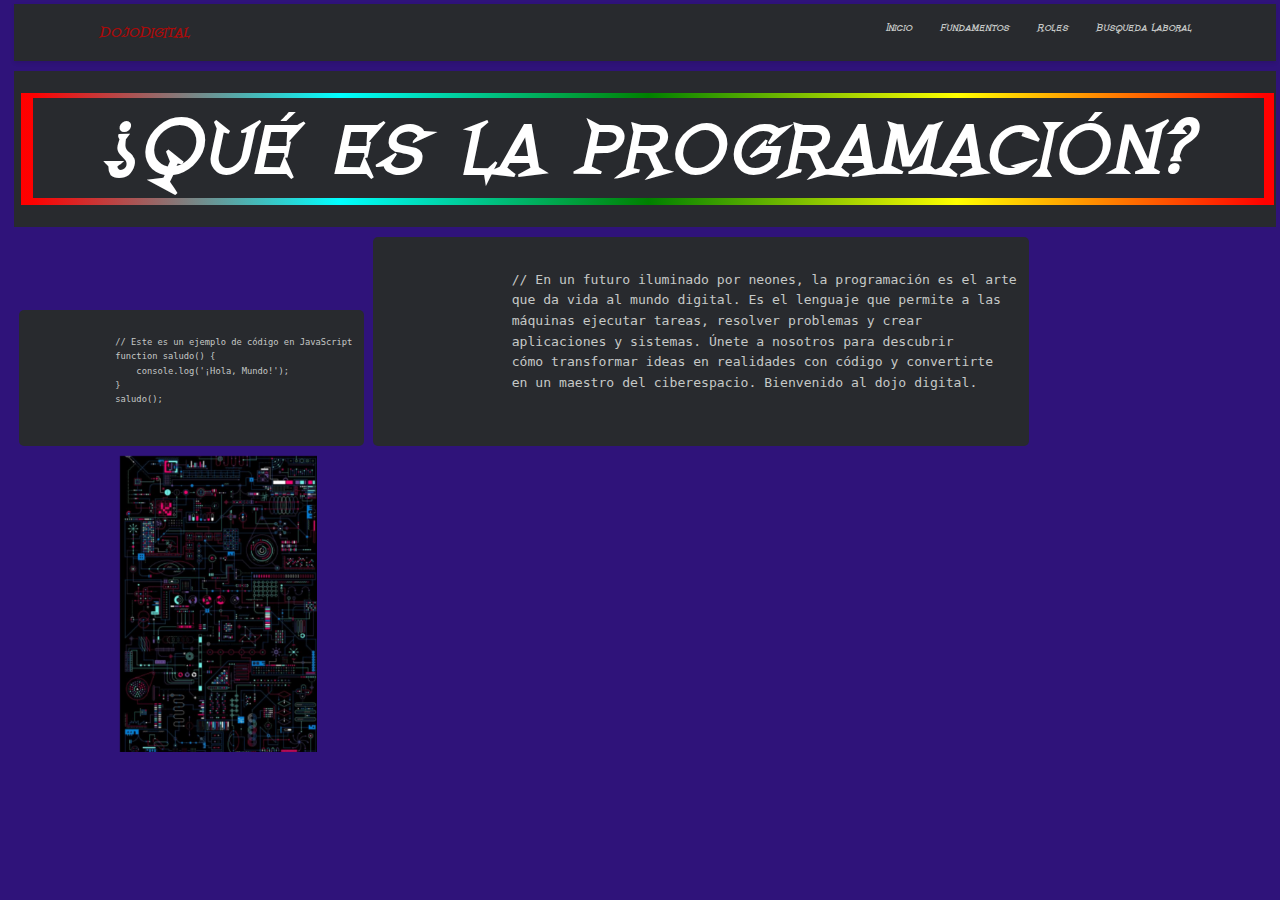
==== pages/realpage.html @ d8527de0 "agregar carrousel y estilos" ====
<!DOCTYPE html>
<html lang="en">
<head>
    <meta charset="UTF-8" />
    <meta name="viewport" content="width=device-width, initial-scale=1.0" />
    <link rel="stylesheet" href="https://stackpath.bootstrapcdn.com/bootstrap/4.5.2/css/bootstrap.min.css" />
    <link rel="stylesheet" href="./css/bootstrap.min.css" />
    <link rel="stylesheet" href="../css/realpage.css" />
    <title>El Mundo de la Programación</title>
</head>
<body>
    <nav class="navbar">
        <div class="container">
            <a href="#" class="logo">DojoDigital</a>
            <ul class="nav-links">
                <li><a href="#">Inicio</a></li>
                <li><a href="#">Fundamentos</a></li>
                <li><a href="#">Roles</a></li>
                <li><a href="#">Busqueda Laboral</a></li>
            </ul>
        </div>
    </nav>
    <header>
        <h1>¿Qué es la programación?</h1>
    </header>
    <main class="main-content">
        <div class="code-container">
            <pre>
                <code>
                // Este es un ejemplo de código en JavaScript
                function saludo() {
                    console.log('¡Hola, Mundo!');
                }
                saludo();
                </code>
            </pre>
        </div>
        <div class="code-container code-container2">
            <pre>
                <code>
                // En un futuro iluminado por neones, la programación es el arte
                que da vida al mundo digital. Es el lenguaje que permite a las
                máquinas ejecutar tareas, resolver problemas y crear 
                aplicaciones y sistemas. Únete a nosotros para descubrir
                cómo transformar ideas en realidades con código y convertirte
                en un maestro del ciberespacio. Bienvenido al dojo digital.
                </code>
            </pre>
        </div>

        <div class="container">
                    <div id="carouselExampleIndicators" class="carousel slide" data-ride="carousel">
                        <div class="carousel-inner">
                            <div class="carousel-item active">
                                <img src="../img/boxcode.jpg" class="d-block w-100" alt="Imagen 1" />
                            </div>
                            <div class="carousel-item">
                                <img src="../img/codex.jpg" class="d-block w-100" alt="Imagen 2" />
                            </div>
                            <div class="carousel-item">
                                <img src="../img/coderainbow.jpg" class="d-block w-100" alt="Imagen 3" />
                            </div>
                </div>
            </div>
        </div>
    </main>

    <script src="https://code.jquery.com/jquery-3.5.1.slim.min.js"></script>
    <script src="https://cdn.jsdelivr.net/npm/@popperjs/core@2.9.2/dist/umd/popper.min.js"></script>
    <script src="https://stackpath.bootstrapcdn.com/bootstrap/4.5.2/js/bootstrap.min.js"></script>
</body>
</html>
---- css/realpage.css ----
* {
    padding: 2px;
    margin-left: 5px;
    font-family: "romanicumitalic", sans-serif;
}

html {
    font-size: 10px;
    font-family: "romanicumitalic", sans-serif;
}

@font-face {
    font-family: "romanicumitalic";
    src: url("../fonts/Romanicum\ Bold\ Italic.ttf") format("truetype");
}

body {
    background-color: #2e1279fe;
    background-image: url(../img/backkground.jpg);
    background-size: cover;
    background-position: center;
    background-repeat: no-repeat;}

h1 {
    text-align: center;
    margin-top: 20px;
    margin-bottom: 20px;
    font-size: 8rem;
    color: rgb(255, 255, 255);
    border-width: 5px 10px 7px 12px;
    border-style: solid;
    border-image: linear-gradient(to right, red, cyan, green, yellow, red);
    border-image-slice: 1;
    animation: movimiento-color 1s infinite linear;
}
header {
    margin-top: 10px;
    background-color: #282a2e;
}

.navbar {
    background-color: #282a2e;
    padding: 1rem 0;
    box-shadow: 0 2px 4px rgba(0, 0, 0, 0.1);
}

.container {
    width: 90%;
    margin: 0 auto;
    display: flex;
    justify-content: space-between;
    align-items: center;
}

.logo {
    font-size: 1.5rem;
    color: #a80a0a;
    text-decoration: none;
}

.nav-links {
    list-style: none;
    display: flex;
    gap: 1rem;
}

.nav-links li {
    display: inline;
}

.nav-links a {
    text-decoration: none;
    color: #c5c8c6;
    transition: color 0.3s ease;
}

.nav-links a:hover {
    color: #81a2be;
}

.header {
    text-align: center;
    padding: 4rem 0;
    background: linear-gradient(to bottom, #1d1f21, #282a2e);
}

.header h1 {
    font-size: 3rem;
    margin: 0;
}

.main-content {
    padding: 1rem 0;
    text-align: flex-start;
}

.code-container {
    background-color: #282a2e;
    padding: 1rem;
    border-radius: 5px;
    display: inline-block;
    text-align: left;
    
}
.code-container2 {
    background-color: #282a2e;

    border-radius: 5px;
    display: inline-block;
    text-align: left;
    font-size: 15px;
}

pre {
    margin: 0;
    color: #c5c8c6;
}

code {
    font-family: 'Source Code Pro', monospace;
}

.carousel-inner img {
    height: 300px; /* Ajusta la altura de las imágenes según tus necesidades */
    object-fit: cover; /* Asegúrate de que las imágenes se ajusten bien al contenedor */
}
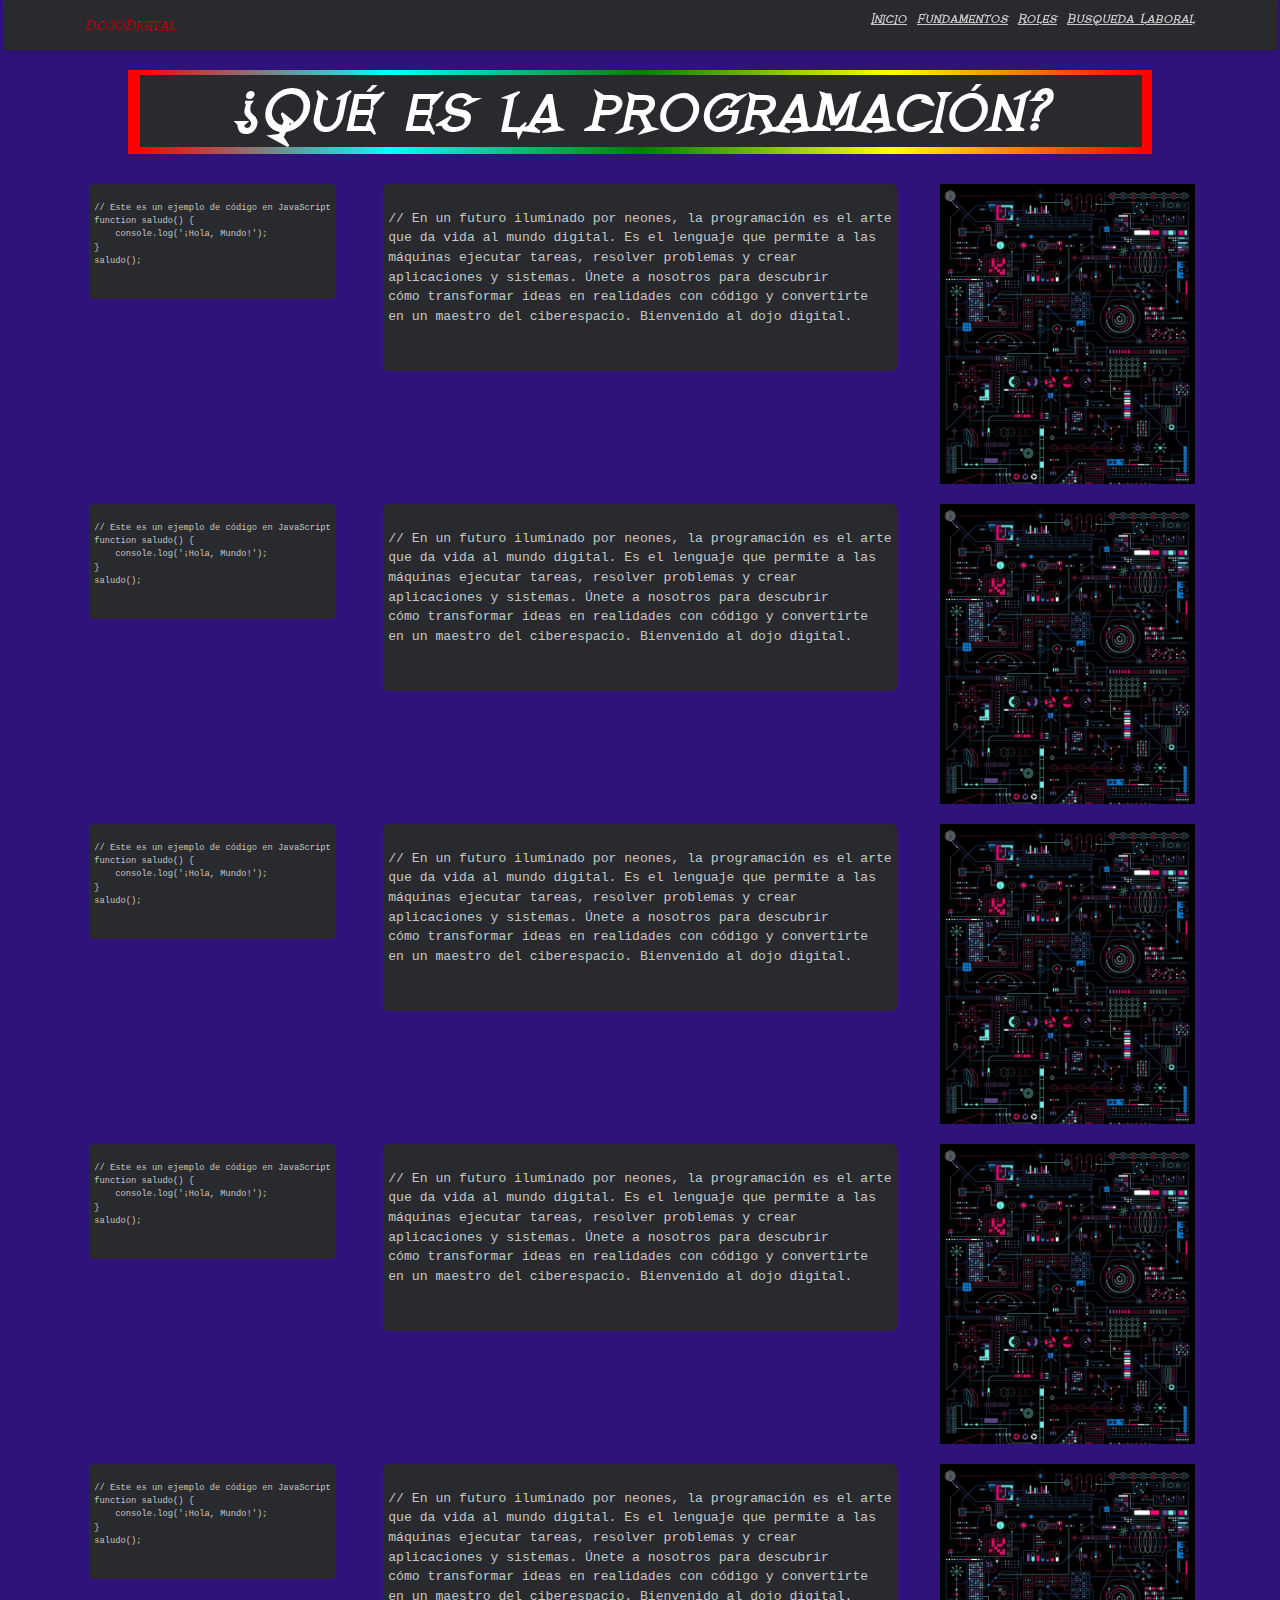
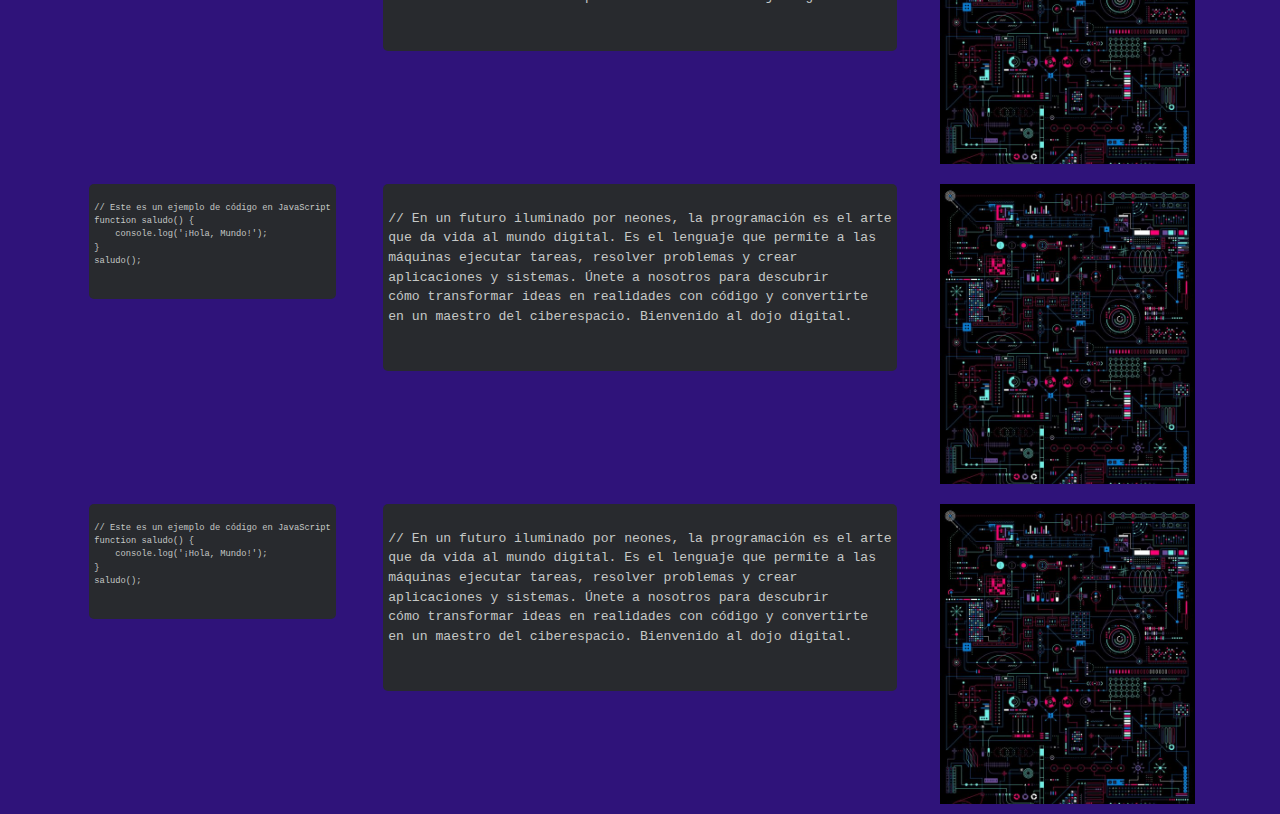
==== commit 49713ce6: "ajustar navbar fixed-top" ====
--- a/pages/realpage.html
+++ b/pages/realpage.html
@@ -9,9 +9,9 @@
     <title>El Mundo de la Programación</title>
 </head>
 <body>
-    <nav class="navbar">
+    <nav class="navbar fixed-top"> <!-- Agrega la clase fixed-top para hacer el navbar fijo en la parte superior -->
         <div class="container">
-            <a href="#" class="logo">DojoDigital</a>
+            <a href="#" class="logo" onclick="changeColorAndGoBack(this)">DojoDigital</a> <!-- Agrega el atributo onclick -->
             <ul class="nav-links">
                 <li><a href="#">Inicio</a></li>
                 <li><a href="#">Fundamentos</a></li>
@@ -23,50 +23,377 @@
     <header>
         <h1>¿Qué es la programación?</h1>
     </header>
-    <main class="main-content">
-        <div class="code-container">
-            <pre>
-                <code>
-                // Este es un ejemplo de código en JavaScript
-                function saludo() {
-                    console.log('¡Hola, Mundo!');
-                }
-                saludo();
-                </code>
-            </pre>
-        </div>
-        <div class="code-container code-container2">
-            <pre>
-                <code>
-                // En un futuro iluminado por neones, la programación es el arte
-                que da vida al mundo digital. Es el lenguaje que permite a las
-                máquinas ejecutar tareas, resolver problemas y crear 
-                aplicaciones y sistemas. Únete a nosotros para descubrir
-                cómo transformar ideas en realidades con código y convertirte
-                en un maestro del ciberespacio. Bienvenido al dojo digital.
-                </code>
-            </pre>
-        </div>
 
-        <div class="container">
-                    <div id="carouselExampleIndicators" class="carousel slide" data-ride="carousel">
-                        <div class="carousel-inner">
-                            <div class="carousel-item active">
-                                <img src="../img/boxcode.jpg" class="d-block w-100" alt="Imagen 1" />
-                            </div>
-                            <div class="carousel-item">
-                                <img src="../img/codex.jpg" class="d-block w-100" alt="Imagen 2" />
-                            </div>
-                            <div class="carousel-item">
-                                <img src="../img/coderainbow.jpg" class="d-block w-100" alt="Imagen 3" />
-                            </div>
-                </div>
-            </div>
-        </div>
-    </main>
+    <div class="container text-center">
+        <div class="row">
+            <div class="col-md-3">
+                <div class="main-content">
+                    <div class="code-container">
+                        <pre>
+                            <code>
+// Este es un ejemplo de código en JavaScript
+function saludo() {
+    console.log('¡Hola, Mundo!');
+}
+saludo();
+                            </code>
+                        </pre>
+                    </div>
+                </div>
+            </div>
+            <div class="col-md-6">
+                <div class="main-content">
+                    <div class="code-container code-container2">
+                        <pre>
+                            <code>
+// En un futuro iluminado por neones, la programación es el arte
+que da vida al mundo digital. Es el lenguaje que permite a las
+máquinas ejecutar tareas, resolver problemas y crear 
+aplicaciones y sistemas. Únete a nosotros para descubrir
+cómo transformar ideas en realidades con código y convertirte
+en un maestro del ciberespacio. Bienvenido al dojo digital.
+                            </code>
+                        </pre>
+                    </div>
+                </div>
+            </div>
+            <div class="col-md-3">
+                <div class="main-content">
+                    <div id="carouselExampleIndicators" class="carousel slide" data-ride="carousel">
+                        <div class="carousel-inner">
+                            <div class="carousel-item active">
+                                <img src="../img/boxcode.jpg" class="d-block w-100" alt="Imagen 1" />
+                            </div>
+                            <div class="carousel-item">
+                                <img src="../img/codex.jpg" class="d-block w-100" alt="Imagen 2" />
+                            </div>
+                            <div class="carousel-item">
+                                <img src="../img/citycode.jpg" class="d-block w-100" alt="Imagen 3" />
+                            </div>
+                        </div>
+                    </div>
+                </div>
+            </div>
+        </div>
+    </div>
+    
+    <div class="container text-center">
+        <div class="row">
+            <div class="col-md-3">
+                <div class="main-content">
+                    <div class="code-container">
+                        <pre>
+                            <code>
+// Este es un ejemplo de código en JavaScript
+function saludo() {
+    console.log('¡Hola, Mundo!');
+}
+saludo();
+                            </code>
+                        </pre>
+                    </div>
+                </div>
+            </div>
+            <div class="col-md-6">
+                <div class="main-content">
+                    <div class="code-container code-container2">
+                        <pre>
+                            <code>
+// En un futuro iluminado por neones, la programación es el arte
+que da vida al mundo digital. Es el lenguaje que permite a las
+máquinas ejecutar tareas, resolver problemas y crear 
+aplicaciones y sistemas. Únete a nosotros para descubrir
+cómo transformar ideas en realidades con código y convertirte
+en un maestro del ciberespacio. Bienvenido al dojo digital.
+                            </code>
+                        </pre>
+                    </div>
+                </div>
+            </div>
+            <div class="col-md-3">
+                <div class="main-content">
+                    <div id="carouselExampleIndicators" class="carousel slide" data-ride="carousel">
+                        <div class="carousel-inner">
+                            <div class="carousel-item active">
+                                <img src="../img/boxcode.jpg" class="d-block w-100" alt="Imagen 1" />
+                            </div>
+                            <div class="carousel-item">
+                                <img src="../img/codex.jpg" class="d-block w-100" alt="Imagen 2" />
+                            </div>
+                            <div class="carousel-item">
+                                <img src="../img/citycode.jpg" class="d-block w-100" alt="Imagen 3" />
+                            </div>
+                        </div>
+                    </div>
+                </div>
+            </div>
+        </div>
+    </div>
+    <div class="container text-center">
+        <div class="row">
+            <div class="col-md-3">
+                <div class="main-content">
+                    <div class="code-container">
+                        <pre>
+                            <code>
+// Este es un ejemplo de código en JavaScript
+function saludo() {
+    console.log('¡Hola, Mundo!');
+}
+saludo();
+                            </code>
+                        </pre>
+                    </div>
+                </div>
+            </div>
+            <div class="col-md-6">
+                <div class="main-content">
+                    <div class="code-container code-container2">
+                        <pre>
+                            <code>
+// En un futuro iluminado por neones, la programación es el arte
+que da vida al mundo digital. Es el lenguaje que permite a las
+máquinas ejecutar tareas, resolver problemas y crear 
+aplicaciones y sistemas. Únete a nosotros para descubrir
+cómo transformar ideas en realidades con código y convertirte
+en un maestro del ciberespacio. Bienvenido al dojo digital.
+                            </code>
+                        </pre>
+                    </div>
+                </div>
+            </div>
+            <div class="col-md-3">
+                <div class="main-content">
+                    <div id="carouselExampleIndicators" class="carousel slide" data-ride="carousel">
+                        <div class="carousel-inner">
+                            <div class="carousel-item active">
+                                <img src="../img/boxcode.jpg" class="d-block w-100" alt="Imagen 1" />
+                            </div>
+                            <div class="carousel-item">
+                                <img src="../img/codex.jpg" class="d-block w-100" alt="Imagen 2" />
+                            </div>
+                            <div class="carousel-item">
+                                <img src="../img/citycode.jpg" class="d-block w-100" alt="Imagen 3" />
+                            </div>
+                        </div>
+                    </div>
+                </div>
+            </div>
+        </div>
+    </div>
+    <div class="container text-center">
+        <div class="row">
+            <div class="col-md-3">
+                <div class="main-content">
+                    <div class="code-container">
+                        <pre>
+                            <code>
+// Este es un ejemplo de código en JavaScript
+function saludo() {
+    console.log('¡Hola, Mundo!');
+}
+saludo();
+                            </code>
+                        </pre>
+                    </div>
+                </div>
+            </div>
+            <div class="col-md-6">
+                <div class="main-content">
+                    <div class="code-container code-container2">
+                        <pre>
+                            <code>
+// En un futuro iluminado por neones, la programación es el arte
+que da vida al mundo digital. Es el lenguaje que permite a las
+máquinas ejecutar tareas, resolver problemas y crear 
+aplicaciones y sistemas. Únete a nosotros para descubrir
+cómo transformar ideas en realidades con código y convertirte
+en un maestro del ciberespacio. Bienvenido al dojo digital.
+                            </code>
+                        </pre>
+                    </div>
+                </div>
+            </div>
+            <div class="col-md-3">
+                <div class="main-content">
+                    <div id="carouselExampleIndicators" class="carousel slide" data-ride="carousel">
+                        <div class="carousel-inner">
+                            <div class="carousel-item active">
+                                <img src="../img/boxcode.jpg" class="d-block w-100" alt="Imagen 1" />
+                            </div>
+                            <div class="carousel-item">
+                                <img src="../img/codex.jpg" class="d-block w-100" alt="Imagen 2" />
+                            </div>
+                            <div class="carousel-item">
+                                <img src="../img/citycode.jpg" class="d-block w-100" alt="Imagen 3" />
+                            </div>
+                        </div>
+                    </div>
+                </div>
+            </div>
+        </div>
+    </div>
+    <div class="container text-center">
+        <div class="row">
+            <div class="col-md-3">
+                <div class="main-content">
+                    <div class="code-container">
+                        <pre>
+                            <code>
+// Este es un ejemplo de código en JavaScript
+function saludo() {
+    console.log('¡Hola, Mundo!');
+}
+saludo();
+                            </code>
+                        </pre>
+                    </div>
+                </div>
+            </div>
+            <div class="col-md-6">
+                <div class="main-content">
+                    <div class="code-container code-container2">
+                        <pre>
+                            <code>
+// En un futuro iluminado por neones, la programación es el arte
+que da vida al mundo digital. Es el lenguaje que permite a las
+máquinas ejecutar tareas, resolver problemas y crear 
+aplicaciones y sistemas. Únete a nosotros para descubrir
+cómo transformar ideas en realidades con código y convertirte
+en un maestro del ciberespacio. Bienvenido al dojo digital.
+                            </code>
+                        </pre>
+                    </div>
+                </div>
+            </div>
+            <div class="col-md-3">
+                <div class="main-content">
+                    <div id="carouselExampleIndicators" class="carousel slide" data-ride="carousel">
+                        <div class="carousel-inner">
+                            <div class="carousel-item active">
+                                <img src="../img/boxcode.jpg" class="d-block w-100" alt="Imagen 1" />
+                            </div>
+                            <div class="carousel-item">
+                                <img src="../img/codex.jpg" class="d-block w-100" alt="Imagen 2" />
+                            </div>
+                            <div class="carousel-item">
+                                <img src="../img/citycode.jpg" class="d-block w-100" alt="Imagen 3" />
+                            </div>
+                        </div>
+                    </div>
+                </div>
+            </div>
+        </div>
+    </div>
+    <div class="container text-center">
+        <div class="row">
+            <div class="col-md-3">
+                <div class="main-content">
+                    <div class="code-container">
+                        <pre>
+                            <code>
+// Este es un ejemplo de código en JavaScript
+function saludo() {
+    console.log('¡Hola, Mundo!');
+}
+saludo();
+                            </code>
+                        </pre>
+                    </div>
+                </div>
+            </div>
+            <div class="col-md-6">
+                <div class="main-content">
+                    <div class="code-container code-container2">
+                        <pre>
+                            <code>
+// En un futuro iluminado por neones, la programación es el arte
+que da vida al mundo digital. Es el lenguaje que permite a las
+máquinas ejecutar tareas, resolver problemas y crear 
+aplicaciones y sistemas. Únete a nosotros para descubrir
+cómo transformar ideas en realidades con código y convertirte
+en un maestro del ciberespacio. Bienvenido al dojo digital.
+                            </code>
+                        </pre>
+                    </div>
+                </div>
+            </div>
+            <div class="col-md-3">
+                <div class="main-content">
+                    <div id="carouselExampleIndicators" class="carousel slide" data-ride="carousel">
+                        <div class="carousel-inner">
+                            <div class="carousel-item active">
+                                <img src="../img/boxcode.jpg" class="d-block w-100" alt="Imagen 1" />
+                            </div>
+                            <div class="carousel-item">
+                                <img src="../img/codex.jpg" class="d-block w-100" alt="Imagen 2" />
+                            </div>
+                            <div class="carousel-item">
+                                <img src="../img/citycode.jpg" class="d-block w-100" alt="Imagen 3" />
+                            </div>
+                        </div>
+                    </div>
+                </div>
+            </div>
+        </div>
+    </div>
+    <div class="container text-center">
+        <div class="row">
+            <div class="col-md-3">
+                <div class="main-content">
+                    <div class="code-container">
+                        <pre>
+                            <code>
+// Este es un ejemplo de código en JavaScript
+function saludo() {
+    console.log('¡Hola, Mundo!');
+}
+saludo();
+                            </code>
+                        </pre>
+                    </div>
+                </div>
+            </div>
+            <div class="col-md-6">
+                <div class="main-content">
+                    <div class="code-container code-container2">
+                        <pre>
+                            <code>
+// En un futuro iluminado por neones, la programación es el arte
+que da vida al mundo digital. Es el lenguaje que permite a las
+máquinas ejecutar tareas, resolver problemas y crear 
+aplicaciones y sistemas. Únete a nosotros para descubrir
+cómo transformar ideas en realidades con código y convertirte
+en un maestro del ciberespacio. Bienvenido al dojo digital.
+                            </code>
+                        </pre>
+                    </div>
+                </div>
+            </div>
+            <div class="col-md-3">
+                <div class="main-content">
+                    <div id="carouselExampleIndicators" class="carousel slide" data-ride="carousel">
+                        <div class="carousel-inner">
+                            <div class="carousel-item active">
+                                <img src="../img/boxcode.jpg" class="d-block w-100" alt="Imagen 1" />
+                            </div>
+                            <div class="carousel-item">
+                                <img src="../img/codex.jpg" class="d-block w-100" alt="Imagen 2" />
+                            </div>
+                            <div class="carousel-item">
+                                <img src="../img/citycode.jpg" class="d-block w-100" alt="Imagen 3" />
+                            </div>
+                        </div>
+                    </div>
+                </div>
+            </div>
+        </div>
+    </div>
 
     <script src="https://code.jquery.com/jquery-3.5.1.slim.min.js"></script>
     <script src="https://cdn.jsdelivr.net/npm/@popperjs/core@2.9.2/dist/umd/popper.min.js"></script>
     <script src="https://stackpath.bootstrapcdn.com/bootstrap/4.5.2/js/bootstrap.min.js"></script>
+    <script src="../js/carousel.js"></script>
+    <script src="../js/script.js"></script>
 </body>
 </html>--- a/css/realpage.css
+++ b/css/realpage.css
@@ -1,6 +1,6 @@
 * {
-    padding: 2px;
-    margin-left: 5px;
+    padding: 0;
+    margin: 0;
     font-family: "romanicumitalic", sans-serif;
 }
 
@@ -11,7 +11,7 @@
 
 @font-face {
     font-family: "romanicumitalic";
-    src: url("../fonts/Romanicum\ Bold\ Italic.ttf") format("truetype");
+    src: url("../fonts/Romanicum Bold Italic.ttf") format("truetype");
 }
 
 body {
@@ -19,37 +19,42 @@
     background-image: url(../img/backkground.jpg);
     background-size: cover;
     background-position: center;
-    background-repeat: no-repeat;}
+    background-repeat: no-repeat;
+}
 
 h1 {
+    background-color: #282a2e;
     text-align: center;
-    margin-top: 20px;
+    margin-top: 70px;
     margin-bottom: 20px;
-    font-size: 8rem;
+    font-size: 6rem;
     color: rgb(255, 255, 255);
     border-width: 5px 10px 7px 12px;
     border-style: solid;
     border-image: linear-gradient(to right, red, cyan, green, yellow, red);
     border-image-slice: 1;
     animation: movimiento-color 1s infinite linear;
+    width: 80%; /* Ajusta el ancho del título */
+    margin-left: auto;
+    margin-right: auto;
 }
-header {
-    margin-top: 10px;
-    background-color: #282a2e;
-}
+
+
 
 .navbar {
     background-color: #282a2e;
     padding: 1rem 0;
     box-shadow: 0 2px 4px rgba(0, 0, 0, 0.1);
 }
+.navbar.fixed-top {
+    /* Ajusta el valor según lo que necesites */
+    margin-left: 3px;
+    margin-right: 3px;
+}
 
 .container {
     width: 90%;
     margin: 0 auto;
-    display: flex;
-    justify-content: space-between;
-    align-items: center;
 }
 
 .logo {
@@ -57,8 +62,17 @@
     color: #a80a0a;
     text-decoration: none;
 }
+.logo:hover {
+    color: #ff0000; /* Cambia el color del enlace cuando el mouse está encima */
+
+}
+/* Añade este estilo al final de tu archivo CSS */
+.logo.selected {
+    color: #ff0000; /* Cambia el color del logo cuando está seleccionado */
+}
 
 .nav-links {
+    font-size: 13px;
     list-style: none;
     display: flex;
     gap: 1rem;
@@ -72,21 +86,11 @@
     text-decoration: none;
     color: #c5c8c6;
     transition: color 0.3s ease;
+    text-decoration: underline;
 }
 
 .nav-links a:hover {
-    color: #81a2be;
-}
-
-.header {
-    text-align: center;
-    padding: 4rem 0;
-    background: linear-gradient(to bottom, #1d1f21, #282a2e);
-}
-
-.header h1 {
-    font-size: 3rem;
-    margin: 0;
+    color: #ecfff3;
 }
 
 .main-content {
@@ -96,19 +100,23 @@
 
 .code-container {
     background-color: #282a2e;
-    padding: 1rem;
+    padding: 0.5rem;
     border-radius: 5px;
     display: inline-block;
     text-align: left;
-    
+    max-width: 100%;
+    word-wrap: break-word;
 }
+
 .code-container2 {
     background-color: #282a2e;
-
+    padding: 0.5rem;
     border-radius: 5px;
     display: inline-block;
     text-align: left;
-    font-size: 15px;
+    max-width: 100%;
+    word-wrap: break-word;
+    font-size: 1.5rem;
 }
 
 pre {
@@ -120,7 +128,13 @@
     font-family: 'Source Code Pro', monospace;
 }
 
+.carousel-inner {
+    width: 100%;
+    height: 300px; /* Ajusta la altura de las imágenes según tus necesidades */
+}
+
 .carousel-inner img {
-    height: 300px; /* Ajusta la altura de las imágenes según tus necesidades */
+    width: 100%;
+    height: 100%;
     object-fit: cover; /* Asegúrate de que las imágenes se ajusten bien al contenedor */
 }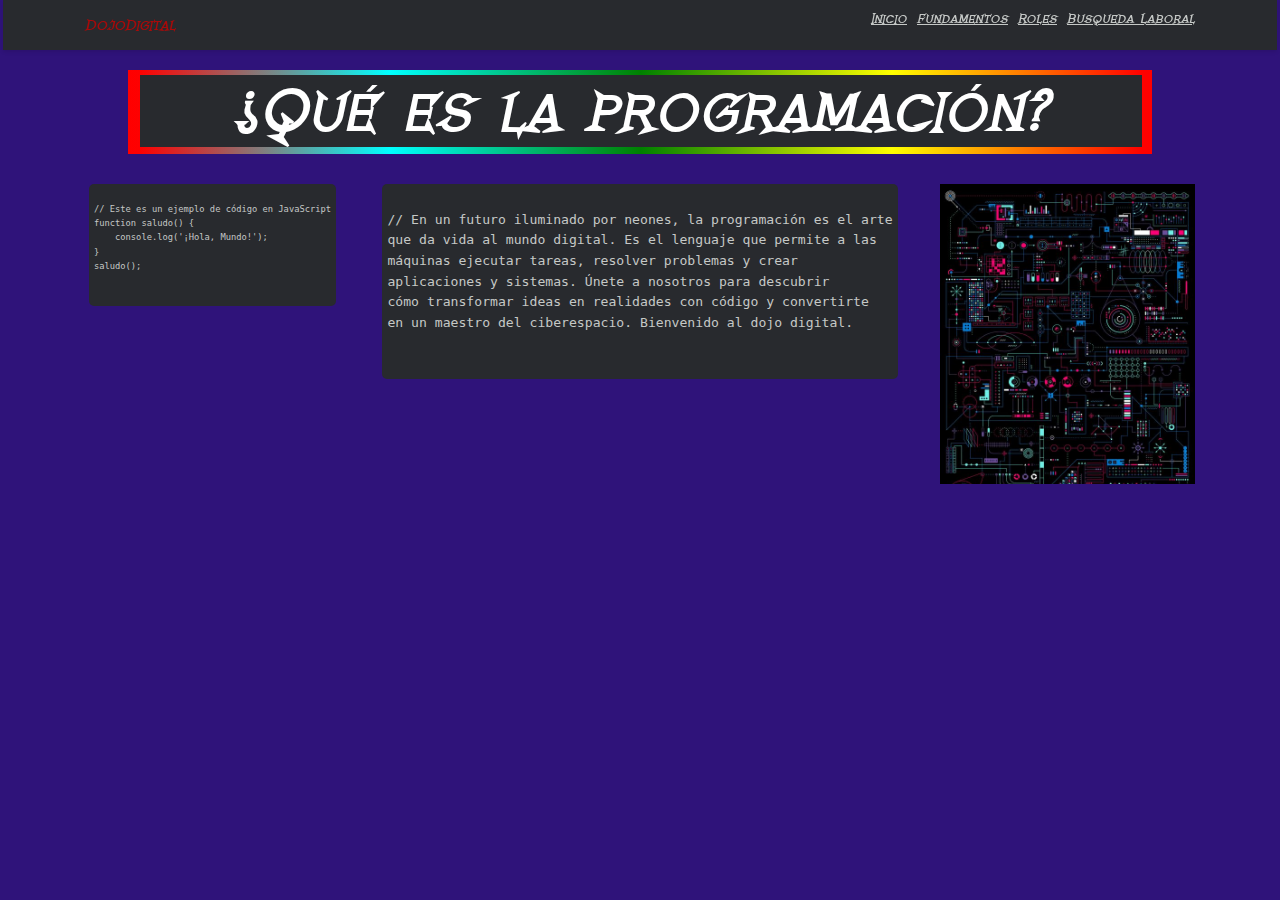
==== commit 933e8231: "modificaciones varias" ====
--- a/pages/realpage.html
+++ b/pages/realpage.html
@@ -76,319 +76,6 @@
             </div>
         </div>
     </div>
-    
-    <div class="container text-center">
-        <div class="row">
-            <div class="col-md-3">
-                <div class="main-content">
-                    <div class="code-container">
-                        <pre>
-                            <code>
-// Este es un ejemplo de código en JavaScript
-function saludo() {
-    console.log('¡Hola, Mundo!');
-}
-saludo();
-                            </code>
-                        </pre>
-                    </div>
-                </div>
-            </div>
-            <div class="col-md-6">
-                <div class="main-content">
-                    <div class="code-container code-container2">
-                        <pre>
-                            <code>
-// En un futuro iluminado por neones, la programación es el arte
-que da vida al mundo digital. Es el lenguaje que permite a las
-máquinas ejecutar tareas, resolver problemas y crear 
-aplicaciones y sistemas. Únete a nosotros para descubrir
-cómo transformar ideas en realidades con código y convertirte
-en un maestro del ciberespacio. Bienvenido al dojo digital.
-                            </code>
-                        </pre>
-                    </div>
-                </div>
-            </div>
-            <div class="col-md-3">
-                <div class="main-content">
-                    <div id="carouselExampleIndicators" class="carousel slide" data-ride="carousel">
-                        <div class="carousel-inner">
-                            <div class="carousel-item active">
-                                <img src="../img/boxcode.jpg" class="d-block w-100" alt="Imagen 1" />
-                            </div>
-                            <div class="carousel-item">
-                                <img src="../img/codex.jpg" class="d-block w-100" alt="Imagen 2" />
-                            </div>
-                            <div class="carousel-item">
-                                <img src="../img/citycode.jpg" class="d-block w-100" alt="Imagen 3" />
-                            </div>
-                        </div>
-                    </div>
-                </div>
-            </div>
-        </div>
-    </div>
-    <div class="container text-center">
-        <div class="row">
-            <div class="col-md-3">
-                <div class="main-content">
-                    <div class="code-container">
-                        <pre>
-                            <code>
-// Este es un ejemplo de código en JavaScript
-function saludo() {
-    console.log('¡Hola, Mundo!');
-}
-saludo();
-                            </code>
-                        </pre>
-                    </div>
-                </div>
-            </div>
-            <div class="col-md-6">
-                <div class="main-content">
-                    <div class="code-container code-container2">
-                        <pre>
-                            <code>
-// En un futuro iluminado por neones, la programación es el arte
-que da vida al mundo digital. Es el lenguaje que permite a las
-máquinas ejecutar tareas, resolver problemas y crear 
-aplicaciones y sistemas. Únete a nosotros para descubrir
-cómo transformar ideas en realidades con código y convertirte
-en un maestro del ciberespacio. Bienvenido al dojo digital.
-                            </code>
-                        </pre>
-                    </div>
-                </div>
-            </div>
-            <div class="col-md-3">
-                <div class="main-content">
-                    <div id="carouselExampleIndicators" class="carousel slide" data-ride="carousel">
-                        <div class="carousel-inner">
-                            <div class="carousel-item active">
-                                <img src="../img/boxcode.jpg" class="d-block w-100" alt="Imagen 1" />
-                            </div>
-                            <div class="carousel-item">
-                                <img src="../img/codex.jpg" class="d-block w-100" alt="Imagen 2" />
-                            </div>
-                            <div class="carousel-item">
-                                <img src="../img/citycode.jpg" class="d-block w-100" alt="Imagen 3" />
-                            </div>
-                        </div>
-                    </div>
-                </div>
-            </div>
-        </div>
-    </div>
-    <div class="container text-center">
-        <div class="row">
-            <div class="col-md-3">
-                <div class="main-content">
-                    <div class="code-container">
-                        <pre>
-                            <code>
-// Este es un ejemplo de código en JavaScript
-function saludo() {
-    console.log('¡Hola, Mundo!');
-}
-saludo();
-                            </code>
-                        </pre>
-                    </div>
-                </div>
-            </div>
-            <div class="col-md-6">
-                <div class="main-content">
-                    <div class="code-container code-container2">
-                        <pre>
-                            <code>
-// En un futuro iluminado por neones, la programación es el arte
-que da vida al mundo digital. Es el lenguaje que permite a las
-máquinas ejecutar tareas, resolver problemas y crear 
-aplicaciones y sistemas. Únete a nosotros para descubrir
-cómo transformar ideas en realidades con código y convertirte
-en un maestro del ciberespacio. Bienvenido al dojo digital.
-                            </code>
-                        </pre>
-                    </div>
-                </div>
-            </div>
-            <div class="col-md-3">
-                <div class="main-content">
-                    <div id="carouselExampleIndicators" class="carousel slide" data-ride="carousel">
-                        <div class="carousel-inner">
-                            <div class="carousel-item active">
-                                <img src="../img/boxcode.jpg" class="d-block w-100" alt="Imagen 1" />
-                            </div>
-                            <div class="carousel-item">
-                                <img src="../img/codex.jpg" class="d-block w-100" alt="Imagen 2" />
-                            </div>
-                            <div class="carousel-item">
-                                <img src="../img/citycode.jpg" class="d-block w-100" alt="Imagen 3" />
-                            </div>
-                        </div>
-                    </div>
-                </div>
-            </div>
-        </div>
-    </div>
-    <div class="container text-center">
-        <div class="row">
-            <div class="col-md-3">
-                <div class="main-content">
-                    <div class="code-container">
-                        <pre>
-                            <code>
-// Este es un ejemplo de código en JavaScript
-function saludo() {
-    console.log('¡Hola, Mundo!');
-}
-saludo();
-                            </code>
-                        </pre>
-                    </div>
-                </div>
-            </div>
-            <div class="col-md-6">
-                <div class="main-content">
-                    <div class="code-container code-container2">
-                        <pre>
-                            <code>
-// En un futuro iluminado por neones, la programación es el arte
-que da vida al mundo digital. Es el lenguaje que permite a las
-máquinas ejecutar tareas, resolver problemas y crear 
-aplicaciones y sistemas. Únete a nosotros para descubrir
-cómo transformar ideas en realidades con código y convertirte
-en un maestro del ciberespacio. Bienvenido al dojo digital.
-                            </code>
-                        </pre>
-                    </div>
-                </div>
-            </div>
-            <div class="col-md-3">
-                <div class="main-content">
-                    <div id="carouselExampleIndicators" class="carousel slide" data-ride="carousel">
-                        <div class="carousel-inner">
-                            <div class="carousel-item active">
-                                <img src="../img/boxcode.jpg" class="d-block w-100" alt="Imagen 1" />
-                            </div>
-                            <div class="carousel-item">
-                                <img src="../img/codex.jpg" class="d-block w-100" alt="Imagen 2" />
-                            </div>
-                            <div class="carousel-item">
-                                <img src="../img/citycode.jpg" class="d-block w-100" alt="Imagen 3" />
-                            </div>
-                        </div>
-                    </div>
-                </div>
-            </div>
-        </div>
-    </div>
-    <div class="container text-center">
-        <div class="row">
-            <div class="col-md-3">
-                <div class="main-content">
-                    <div class="code-container">
-                        <pre>
-                            <code>
-// Este es un ejemplo de código en JavaScript
-function saludo() {
-    console.log('¡Hola, Mundo!');
-}
-saludo();
-                            </code>
-                        </pre>
-                    </div>
-                </div>
-            </div>
-            <div class="col-md-6">
-                <div class="main-content">
-                    <div class="code-container code-container2">
-                        <pre>
-                            <code>
-// En un futuro iluminado por neones, la programación es el arte
-que da vida al mundo digital. Es el lenguaje que permite a las
-máquinas ejecutar tareas, resolver problemas y crear 
-aplicaciones y sistemas. Únete a nosotros para descubrir
-cómo transformar ideas en realidades con código y convertirte
-en un maestro del ciberespacio. Bienvenido al dojo digital.
-                            </code>
-                        </pre>
-                    </div>
-                </div>
-            </div>
-            <div class="col-md-3">
-                <div class="main-content">
-                    <div id="carouselExampleIndicators" class="carousel slide" data-ride="carousel">
-                        <div class="carousel-inner">
-                            <div class="carousel-item active">
-                                <img src="../img/boxcode.jpg" class="d-block w-100" alt="Imagen 1" />
-                            </div>
-                            <div class="carousel-item">
-                                <img src="../img/codex.jpg" class="d-block w-100" alt="Imagen 2" />
-                            </div>
-                            <div class="carousel-item">
-                                <img src="../img/citycode.jpg" class="d-block w-100" alt="Imagen 3" />
-                            </div>
-                        </div>
-                    </div>
-                </div>
-            </div>
-        </div>
-    </div>
-    <div class="container text-center">
-        <div class="row">
-            <div class="col-md-3">
-                <div class="main-content">
-                    <div class="code-container">
-                        <pre>
-                            <code>
-// Este es un ejemplo de código en JavaScript
-function saludo() {
-    console.log('¡Hola, Mundo!');
-}
-saludo();
-                            </code>
-                        </pre>
-                    </div>
-                </div>
-            </div>
-            <div class="col-md-6">
-                <div class="main-content">
-                    <div class="code-container code-container2">
-                        <pre>
-                            <code>
-// En un futuro iluminado por neones, la programación es el arte
-que da vida al mundo digital. Es el lenguaje que permite a las
-máquinas ejecutar tareas, resolver problemas y crear 
-aplicaciones y sistemas. Únete a nosotros para descubrir
-cómo transformar ideas en realidades con código y convertirte
-en un maestro del ciberespacio. Bienvenido al dojo digital.
-                            </code>
-                        </pre>
-                    </div>
-                </div>
-            </div>
-            <div class="col-md-3">
-                <div class="main-content">
-                    <div id="carouselExampleIndicators" class="carousel slide" data-ride="carousel">
-                        <div class="carousel-inner">
-                            <div class="carousel-item active">
-                                <img src="../img/boxcode.jpg" class="d-block w-100" alt="Imagen 1" />
-                            </div>
-                            <div class="carousel-item">
-                                <img src="../img/codex.jpg" class="d-block w-100" alt="Imagen 2" />
-                            </div>
-                            <div class="carousel-item">
-                                <img src="../img/citycode.jpg" class="d-block w-100" alt="Imagen 3" />
-                            </div>
-                        </div>
-                    </div>
-                </div>
-            </div>
-        </div>
-    </div>
 
     <script src="https://code.jquery.com/jquery-3.5.1.slim.min.js"></script>
     <script src="https://cdn.jsdelivr.net/npm/@popperjs/core@2.9.2/dist/umd/popper.min.js"></script>
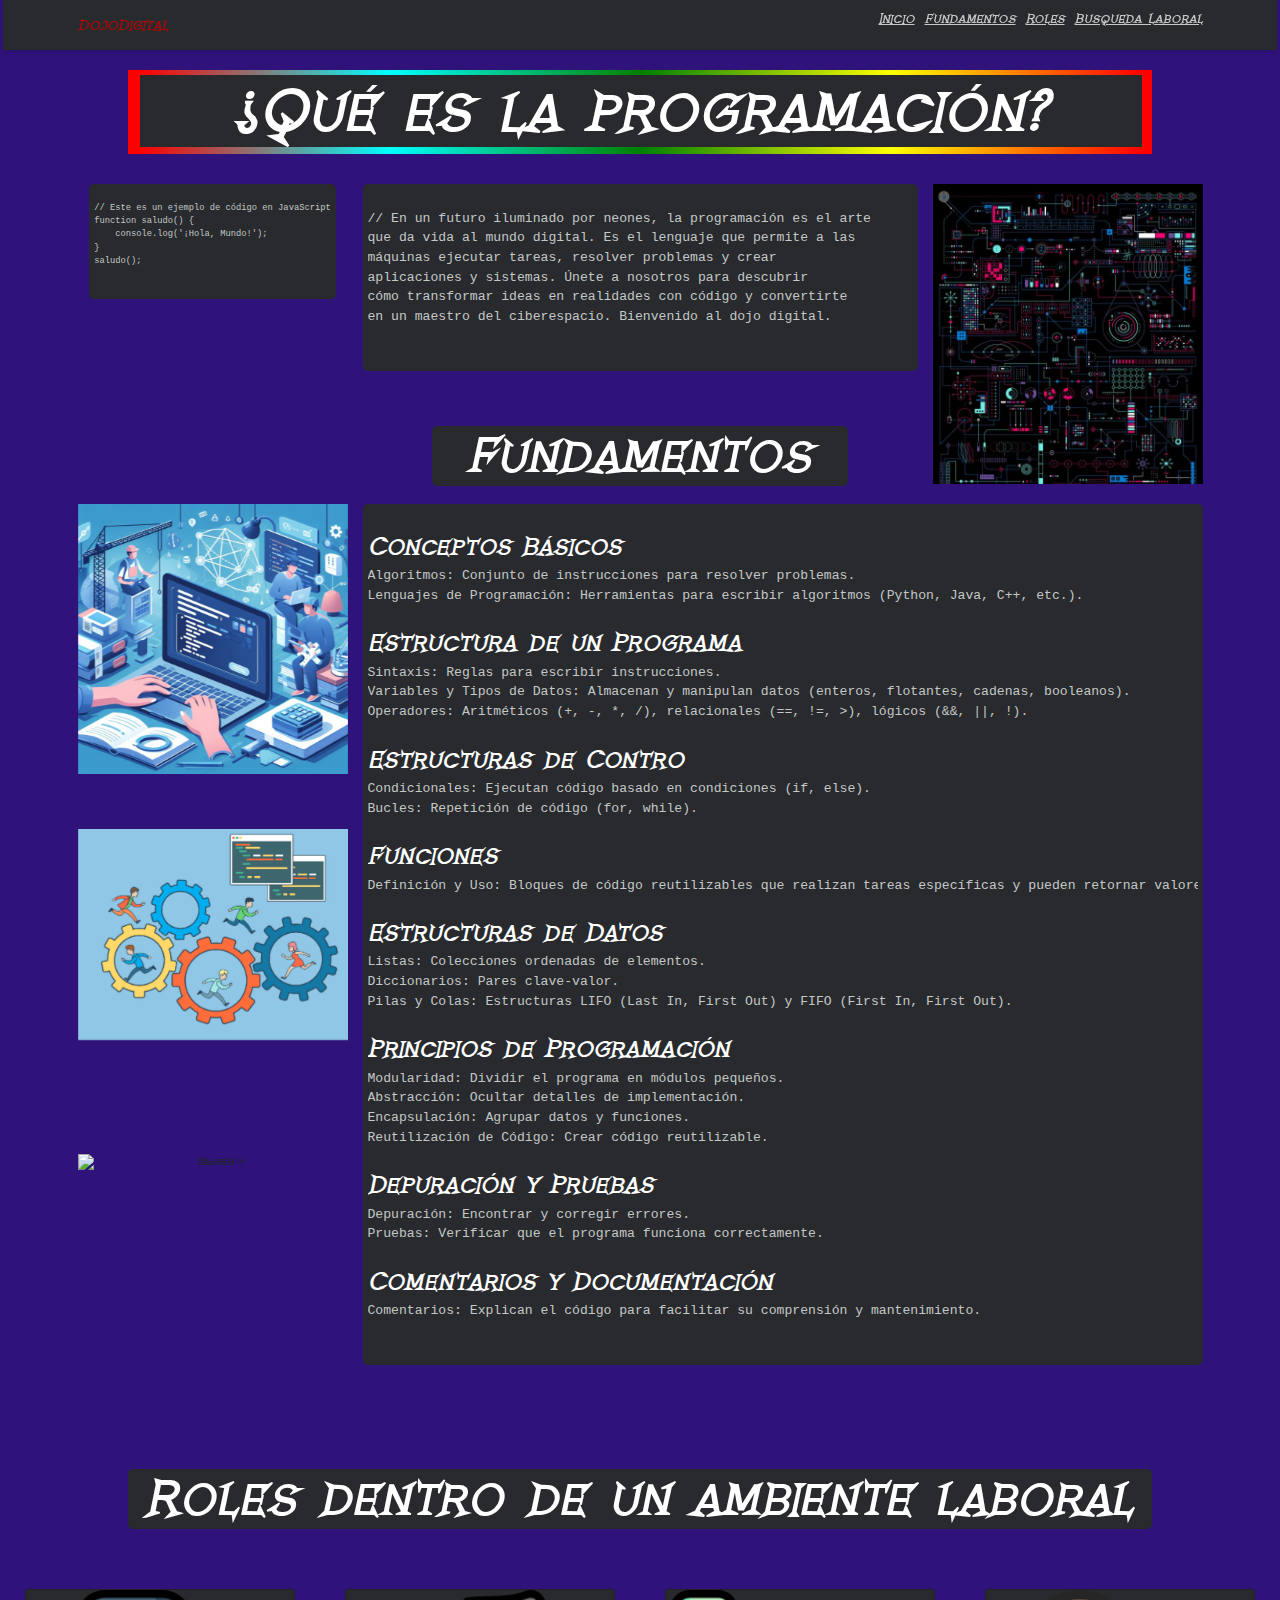
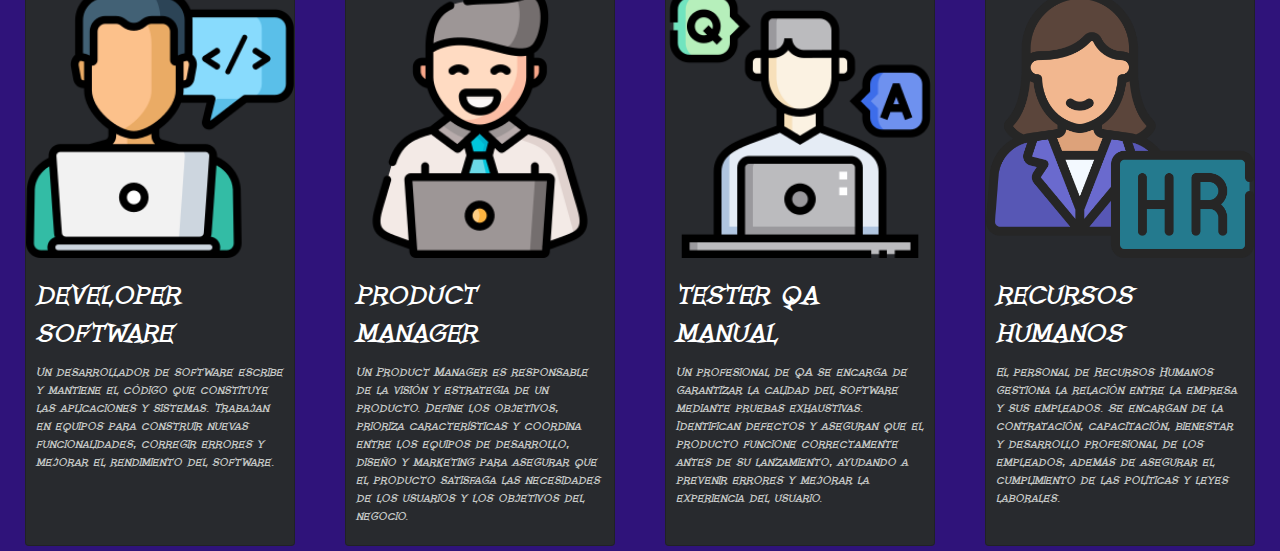
==== commit 6c67ecaf: "agregar cards y demas configuracion" ====
--- a/pages/realpage.html
+++ b/pages/realpage.html
@@ -2,16 +2,16 @@
 <html lang="en">
 <head>
     <meta charset="UTF-8" />
-    <meta name="viewport" content="width=device-width, initial-scale=1.0" />
-    <link rel="stylesheet" href="https://stackpath.bootstrapcdn.com/bootstrap/4.5.2/css/bootstrap.min.css" />
-    <link rel="stylesheet" href="./css/bootstrap.min.css" />
-    <link rel="stylesheet" href="../css/realpage.css" />
+    <meta name="viewport" content="width=device-width, initial-scale=1.0"/>
+    <link rel="stylesheet" href="https://stackpath.bootstrapcdn.com/bootstrap/4.5.2/css/bootstrap.min.css"/>
+    <link rel="stylesheet" href="../css/bootstrap.min.css"/>
+    <link rel="stylesheet" href="../css/realpage.css"/>
     <title>El Mundo de la Programación</title>
 </head>
 <body>
-    <nav class="navbar fixed-top"> <!-- Agrega la clase fixed-top para hacer el navbar fijo en la parte superior -->
+    <nav class="navbar fixed-top">
         <div class="container">
-            <a href="#" class="logo" onclick="changeColorAndGoBack(this)">DojoDigital</a> <!-- Agrega el atributo onclick -->
+            <a href="#" class="logo" onclick="changeColorAndGoBack(this)">DojoDigital</a>
             <ul class="nav-links">
                 <li><a href="#">Inicio</a></li>
                 <li><a href="#">Fundamentos</a></li>
@@ -56,10 +56,12 @@
                         </pre>
                     </div>
                 </div>
-            </div>
+                <h2>Fundamentos</h2>
+            </div>
+            
             <div class="col-md-3">
                 <div class="main-content">
-                    <div id="carouselExampleIndicators" class="carousel slide" data-ride="carousel">
+                    <div id="carouselExampleIndicators1" class="carousel slide" data-ride="carousel">
                         <div class="carousel-inner">
                             <div class="carousel-item active">
                                 <img src="../img/boxcode.jpg" class="d-block w-100" alt="Imagen 1" />
@@ -76,6 +78,147 @@
             </div>
         </div>
     </div>
+
+    <div class="container text-center">
+        <div class="row">
+            <div class="col-md-3">
+                <div class="main-content mb-2">
+                    <div id="carouselExampleIndicators2" class="carousel slide" data-ride="carousel">
+                        <div class="carousel-inner">
+                            <div class="carousel-item active">
+                                <img src="../img/exibitions/cr1.jpg" class="d-block w-100" alt="Imagen 1" />
+                            </div>
+                            <div class="carousel-item">
+                                <img src="../img/exibitions/cr2.jpg" class="d-block w-100" alt="Imagen 2" />
+                            </div>
+                            <div class="carousel-item">
+                                <img src="../img/exibitions/cr3.jpg" class="d-block w-100" alt="Imagen 3" />
+                            </div>
+                        </div>
+                    </div>
+                </div>
+
+                <div class="main-content mb-2">
+                    <div id="carouselExampleIndicators4" class="carousel slide" data-ride="carousel">
+                        <div class="carousel-inner">
+                            <div class="carousel-item active">
+                                <img src="../img/exibitions/cr3.jpg""" class="d-block w-100" alt="Imagen 1" />
+                            </div>
+                            <div class="carousel-item">
+                                <img src="../img/boxcode.jpg"" class="d-block w-100" alt="Imagen 2" />
+                            </div>
+                            <div class="carousel-item">
+                                <img src="../img/exibitions/cr1.jpg" class="d-block w-100" alt="Imagen 3" />
+                            </div>
+                        </div>
+                    </div>
+                </div>
+                
+                <div class="main-content mb-2">
+                    <div id="carouselExampleIndicators3" class="carousel slide" data-ride="carousel">
+                        <div class="carousel-inner">
+                            <div class="carousel-item active">
+                                <img src="../img/exibitions/1.jpg" class="d-block w-100" alt="Imagen 1" />
+                            </div>
+                            <div class="carousel-item">
+                                <img src="../img/exibitions/2.jpg" class="d-block w-100" alt="Imagen 2" />
+                            </div>
+                            <div class="carousel-item">
+                                <img src="../img/exibitions/3.jpg" class="d-block w-100" alt="Imagen 3" />
+                            </div>
+                        </div>
+                    </div>
+                </div>
+    
+                
+            </div>
+            <div class="col-md-9">
+                <div class="main-content full-width-content">
+                    <div class="code-container code-container2 full-width">
+                        <pre>
+                            <code>
+<span class="resaltar">Conceptos Básicos</span>
+Algoritmos: Conjunto de instrucciones para resolver problemas.
+Lenguajes de Programación: Herramientas para escribir algoritmos (Python, Java, C++, etc.).
+
+<span class="resaltar">Estructura de un Programa</span>
+Sintaxis: Reglas para escribir instrucciones.
+Variables y Tipos de Datos: Almacenan y manipulan datos (enteros, flotantes, cadenas, booleanos).
+Operadores: Aritméticos (+, -, *, /), relacionales (==, !=, >), lógicos (&&, ||, !).
+
+<span class="resaltar">Estructuras de Contro</span>
+Condicionales: Ejecutan código basado en condiciones (if, else).
+Bucles: Repetición de código (for, while).
+
+<span class="resaltar">Funciones</span>
+Definición y Uso: Bloques de código reutilizables que realizan tareas específicas y pueden retornar valores.
+
+<span class="resaltar">Estructuras de Datos</span>
+Listas: Colecciones ordenadas de elementos.
+Diccionarios: Pares clave-valor.
+Pilas y Colas: Estructuras LIFO (Last In, First Out) y FIFO (First In, First Out).
+
+<span class="resaltar">Principios de Programación</span>
+Modularidad: Dividir el programa en módulos pequeños.
+Abstracción: Ocultar detalles de implementación.
+Encapsulación: Agrupar datos y funciones.
+Reutilización de Código: Crear código reutilizable.
+
+<span class="resaltar">Depuración y Pruebas</span>
+Depuración: Encontrar y corregir errores.
+Pruebas: Verificar que el programa funciona correctamente.
+
+<span class="resaltar">Comentarios y Documentación</span>
+Comentarios: Explican el código para facilitar su comprensión y mantenimiento.
+                            </code>
+                        </pre>
+                    </div>
+                </div>
+            </div>
+        </div>
+    </div>
+
+    <h3>Roles dentro de un ambiente laboral</h3>
+
+        <div class="cards">
+        <div class="card" style="width: 27rem;">
+            <img src="../img/icons/dev.jpg" class="card-img-top" alt="...">
+            <div class="card-body">
+              <p class="card-text"><p class="card-text2">
+                DEVELOPER SOFTWARE</p>Un desarrollador de software escribe y mantiene el código que constituye
+                las aplicaciones y sistemas. Trabajan en equipos para construir nuevas funcionalidades,
+                corregir errores y mejorar el rendimiento del software.</p></div>
+          </div>
+          <div class="card" style="width: 27rem;">
+            <img src="../img/icons/po.jpg" class="card-img-top" alt="...">
+            <div class="card-body">
+                <p class="card-text"><p class="card-text2">
+                    PRODUCT MANAGER</p> Un Product Manager es responsable de la visión y 
+                    estrategia de un producto. Define los objetivos, prioriza características
+                    y coordina entre los equipos de desarrollo, diseño y marketing para asegurar
+                    que el producto satisfaga las necesidades de los usuarios y los objetivos del negocio.</p>
+            </div>
+          </div>
+          <div class="card" style="width: 27rem;">
+            <img src="../img/icons/qa.jpg" class="card-img-top" alt="...">
+            <div class="card-body">
+                <p class="card-text"><p class="card-text2">
+                    TESTER QA MANUAL</p>Un profesional de QA se encarga de garantizar la calidad del
+                    software mediante pruebas exhaustivas. Identifican defectos y aseguran que
+                    el producto funcione correctamente antes de su lanzamiento, ayudando a
+                    prevenir errores y mejorar la experiencia del usuario.</p></div>
+          </div>
+
+          <div class="card" style="width: 27rem;">
+            <img src="../img/icons/rrhh.jpg" class="card-img-top" alt="...">
+            <div class="card-body">
+                <p class="card-text"><p class="card-text2">
+                    RECURSOS HUMANOS</p>El personal de Recursos Humanos gestiona la relación
+                    entre la empresa y sus empleados. Se encargan de la contratación, 
+                    capacitación, bienestar y desarrollo profesional de los empleados, 
+                    además de asegurar el cumplimiento de las políticas y leyes laborales.</p></div>
+          </div>
+        </div>
 
     <script src="https://code.jquery.com/jquery-3.5.1.slim.min.js"></script>
     <script src="https://cdn.jsdelivr.net/npm/@popperjs/core@2.9.2/dist/umd/popper.min.js"></script>
--- a/css/realpage.css
+++ b/css/realpage.css
@@ -34,20 +34,44 @@
     border-image: linear-gradient(to right, red, cyan, green, yellow, red);
     border-image-slice: 1;
     animation: movimiento-color 1s infinite linear;
-    width: 80%; /* Ajusta el ancho del título */
+    width: 80%;
     margin-left: auto;
     margin-right: auto;
 }
 
+h2 {
+    background-color: #282a2e;
+    text-align: center;
+    margin-top: 45px;
+    font-size: 5rem;
+    color: rgb(255, 255, 255);
+    border-radius: 5px;
+    border-width: 5px 10px 7px 12px;
+    width: 75%;
+    margin-left: auto;
+    margin-right: auto;
+}
 
+h3 {
+    background-color: #282a2e;
+    text-align: center;
+    font-size: 5rem;
+    color: rgb(255, 255, 255);
+    border-radius: 5px;
+    border-width: 5px 10px 7px 12px;
+    width: 80%;
+    margin-bottom: 60px;
+    margin-left: auto;
+    margin-right: auto;
+}
 
 .navbar {
     background-color: #282a2e;
     padding: 1rem 0;
     box-shadow: 0 2px 4px rgba(0, 0, 0, 0.1);
 }
+
 .navbar.fixed-top {
-    /* Ajusta el valor según lo que necesites */
     margin-left: 3px;
     margin-right: 3px;
 }
@@ -62,13 +86,13 @@
     color: #a80a0a;
     text-decoration: none;
 }
+
 .logo:hover {
-    color: #ff0000; /* Cambia el color del enlace cuando el mouse está encima */
+    color: #ff0000;
+}
 
-}
-/* Añade este estilo al final de tu archivo CSS */
 .logo.selected {
-    color: #ff0000; /* Cambia el color del logo cuando está seleccionado */
+    color: #ff0000;
 }
 
 .nav-links {
@@ -114,7 +138,7 @@
     border-radius: 5px;
     display: inline-block;
     text-align: left;
-    max-width: 100%;
+    width: 100%;
     word-wrap: break-word;
     font-size: 1.5rem;
 }
@@ -130,11 +154,44 @@
 
 .carousel-inner {
     width: 100%;
-    height: 300px; /* Ajusta la altura de las imágenes según tus necesidades */
+    height: 300px;
 }
 
 .carousel-inner img {
     width: 100%;
     height: 100%;
-    object-fit: cover; /* Asegúrate de que las imágenes se ajusten bien al contenedor */
+    object-fit: cover;
+}
+
+.resaltar {
+    color: #ffffff;
+    font-size: 25px;
+}
+
+.mb-2 {
+    margin-bottom: 0.5rem;
+}
+
+.cards {
+    display: flex;
+    justify-content: space-around;
+}
+
+.card {
+    background-color: #282a2e;
+    color: #c5c8c6;
+    font-size: 12px;
+}
+.card-text2 {
+    display: flex;
+    justify-content: center;
+    font-size: 25px;
+    color:#ffffff;
+}
+.card-text {
+    display: flex;
+    justify-content: center;
+    align-items: center;
+    align-self: center;
+    font-size: 25px;
 }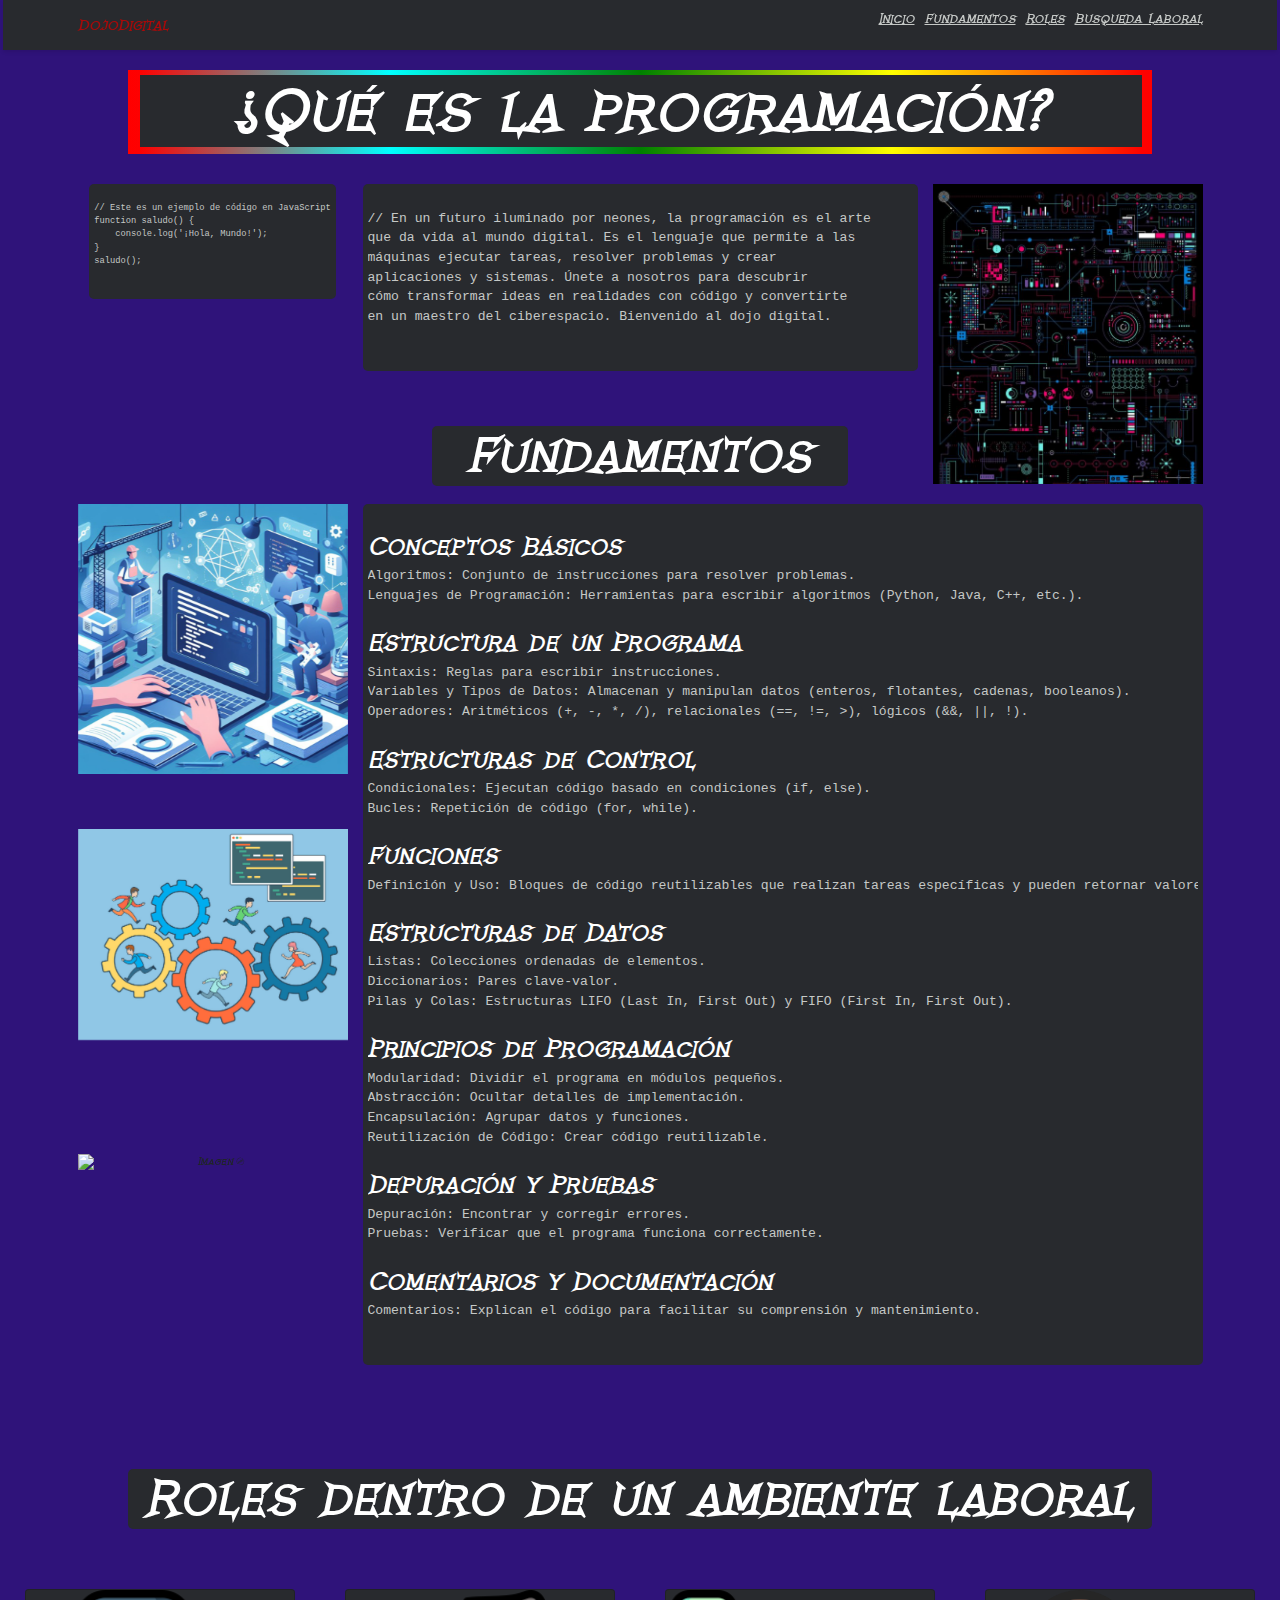
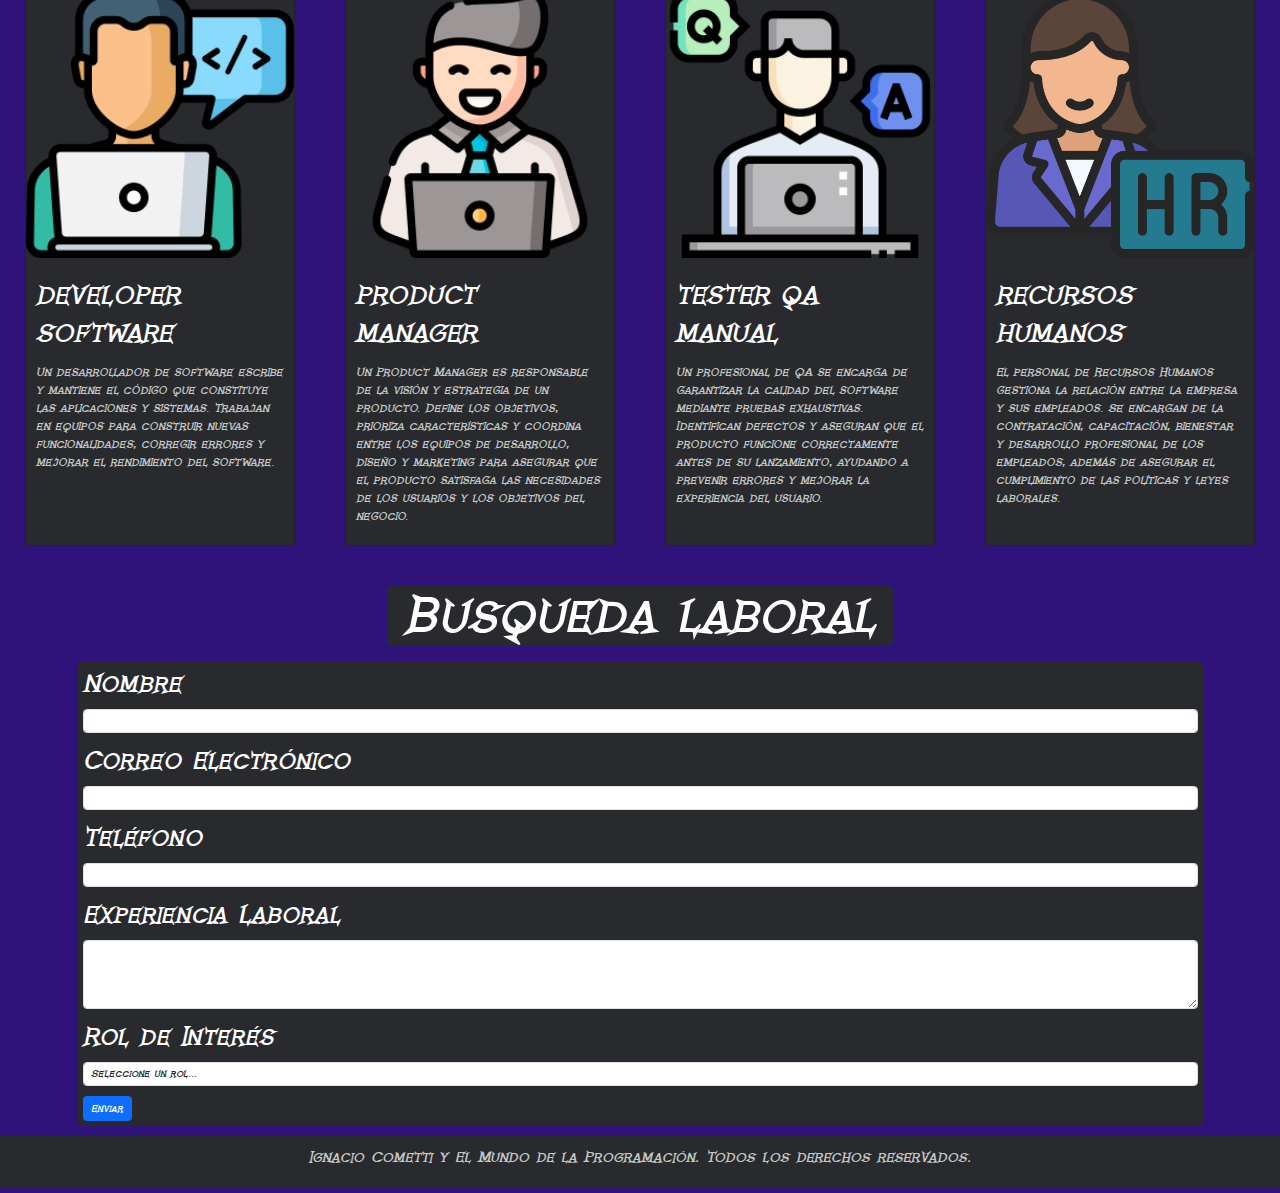
==== commit 16db0164: "ultimas modificaciones" ====
--- a/pages/realpage.html
+++ b/pages/realpage.html
@@ -13,18 +13,19 @@
         <div class="container">
             <a href="#" class="logo" onclick="changeColorAndGoBack(this)">DojoDigital</a>
             <ul class="nav-links">
-                <li><a href="#">Inicio</a></li>
-                <li><a href="#">Fundamentos</a></li>
-                <li><a href="#">Roles</a></li>
-                <li><a href="#">Busqueda Laboral</a></li>
+                <li><a href="#inicio">Inicio</a></li>
+                <li><a href="#fundamentos">Fundamentos</a></li>
+                <li><a href="#roles">Roles</a></li>
+                <li><a href="#busqueda-laboral">Busqueda Laboral</a></li>
             </ul>
         </div>
     </nav>
-    <header>
+    
+    <header id="inicio">
         <h1>¿Qué es la programación?</h1>
     </header>
 
-    <div class="container text-center">
+    <div class="container text-center" id="fundamentos">
         <div class="row">
             <div class="col-md-3">
                 <div class="main-content">
@@ -102,10 +103,10 @@
                     <div id="carouselExampleIndicators4" class="carousel slide" data-ride="carousel">
                         <div class="carousel-inner">
                             <div class="carousel-item active">
-                                <img src="../img/exibitions/cr3.jpg""" class="d-block w-100" alt="Imagen 1" />
-                            </div>
-                            <div class="carousel-item">
-                                <img src="../img/boxcode.jpg"" class="d-block w-100" alt="Imagen 2" />
+                                <img src="../img/exibitions/cr3.jpg" class="d-block w-100" alt="Imagen 1" />
+                            </div>
+                            <div class="carousel-item">
+                                <img src="../img/boxcode.jpg" class="d-block w-100" alt="Imagen 2" />
                             </div>
                             <div class="carousel-item">
                                 <img src="../img/exibitions/cr1.jpg" class="d-block w-100" alt="Imagen 3" />
@@ -146,7 +147,7 @@
 Variables y Tipos de Datos: Almacenan y manipulan datos (enteros, flotantes, cadenas, booleanos).
 Operadores: Aritméticos (+, -, *, /), relacionales (==, !=, >), lógicos (&&, ||, !).
 
-<span class="resaltar">Estructuras de Contro</span>
+<span class="resaltar">Estructuras de Control</span>
 Condicionales: Ejecutan código basado en condiciones (if, else).
 Bucles: Repetición de código (for, while).
 
@@ -178,47 +179,114 @@
         </div>
     </div>
 
-    <h3>Roles dentro de un ambiente laboral</h3>
-
-        <div class="cards">
+    <h3 id="roles">Roles dentro de un ambiente laboral</h3>
+
+    <div class="cards">
         <div class="card" style="width: 27rem;">
             <img src="../img/icons/dev.jpg" class="card-img-top" alt="...">
             <div class="card-body">
-              <p class="card-text"><p class="card-text2">
-                DEVELOPER SOFTWARE</p>Un desarrollador de software escribe y mantiene el código que constituye
-                las aplicaciones y sistemas. Trabajan en equipos para construir nuevas funcionalidades,
-                corregir errores y mejorar el rendimiento del software.</p></div>
-          </div>
-          <div class="card" style="width: 27rem;">
+                <p class="card-text">
+                    <p class="card-text2">DEVELOPER SOFTWARE</p>
+                    Un desarrollador de software escribe y mantiene el código que constituye
+                    las aplicaciones y sistemas. Trabajan en equipos para construir nuevas funcionalidades,
+                    corregir errores y mejorar el rendimiento del software.
+                </p>
+            </div>
+        </div>
+        <div class="card" style="width: 27rem;">
             <img src="../img/icons/po.jpg" class="card-img-top" alt="...">
             <div class="card-body">
-                <p class="card-text"><p class="card-text2">
-                    PRODUCT MANAGER</p> Un Product Manager es responsable de la visión y 
+                <p class="card-text">
+                    <p class="card-text2">PRODUCT MANAGER</p>
+                    Un Product Manager es responsable de la visión y 
                     estrategia de un producto. Define los objetivos, prioriza características
                     y coordina entre los equipos de desarrollo, diseño y marketing para asegurar
-                    que el producto satisfaga las necesidades de los usuarios y los objetivos del negocio.</p>
-            </div>
-          </div>
-          <div class="card" style="width: 27rem;">
+                    que el producto satisfaga las necesidades de los usuarios y los objetivos del negocio.
+                </p>
+            </div>
+        </div>
+        <div class="card" style="width: 27rem;">
             <img src="../img/icons/qa.jpg" class="card-img-top" alt="...">
             <div class="card-body">
-                <p class="card-text"><p class="card-text2">
-                    TESTER QA MANUAL</p>Un profesional de QA se encarga de garantizar la calidad del
+                <p class="card-text">
+                    <p class="card-text2">TESTER QA MANUAL</p>
+                    Un profesional de QA se encarga de garantizar la calidad del
                     software mediante pruebas exhaustivas. Identifican defectos y aseguran que
                     el producto funcione correctamente antes de su lanzamiento, ayudando a
-                    prevenir errores y mejorar la experiencia del usuario.</p></div>
-          </div>
-
-          <div class="card" style="width: 27rem;">
+                    prevenir errores y mejorar la experiencia del usuario.
+                </p>
+            </div>
+        </div>
+        <div class="card" style="width: 27rem;">
             <img src="../img/icons/rrhh.jpg" class="card-img-top" alt="...">
             <div class="card-body">
-                <p class="card-text"><p class="card-text2">
-                    RECURSOS HUMANOS</p>El personal de Recursos Humanos gestiona la relación
+                <p class="card-text">
+                    <p class="card-text2">RECURSOS HUMANOS</p>
+                    El personal de Recursos Humanos gestiona la relación
                     entre la empresa y sus empleados. Se encargan de la contratación, 
                     capacitación, bienestar y desarrollo profesional de los empleados, 
-                    además de asegurar el cumplimiento de las políticas y leyes laborales.</p></div>
-          </div>
-        </div>
+                    además de asegurar el cumplimiento de las políticas y leyes laborales.
+                </p>
+            </div>
+        </div>
+    </div>
+
+    <div class="container text-center mt-5">
+        <h4>Busqueda laboral</h4>
+        <form action="https://example.com/form-submit" method="POST" class="needs-validation main-content" novalidate>
+            <div class="code-container code-container2">
+                <div class="form-group">
+                    <label for="nombre" class="resaltar">Nombre</label>
+                    <input type="text" class="form-control" id="nombre" name="nombre" required>
+                    <div class="invalid-feedback">
+                        Por favor ingrese su nombre.
+                    </div>
+                </div>
+                <div class="form-group">
+                    <label for="correo" class="resaltar">Correo Electrónico</label>
+                    <input type="email" class="form-control" id="correo" name="correo" required>
+                    <div class="invalid-feedback">
+                        Por favor ingrese un correo electrónico válido.
+                    </div>
+                </div>
+                <div class="form-group">
+                    <label for="telefono" class="resaltar">Teléfono</label>
+                    <input type="tel" class="form-control" id="telefono" name="telefono" required>
+                    <div class="invalid-feedback">
+                        Por favor ingrese un número de teléfono válido.
+                    </div>
+                </div>
+                <div class="form-group">
+                    <label for="experiencia" class="resaltar">Experiencia Laboral</label>
+                    <textarea class="form-control" id="experiencia" name="experiencia" rows="4" required></textarea>
+                    <div class="invalid-feedback">
+                        Por favor ingrese su experiencia laboral.
+                    </div>
+                </div>
+                <div class="form-group">
+                    <label for="rol" class="resaltar">Rol de Interés</label>
+                    <select class="form-control" id="rol" name="rol" required>
+                        <option value="">Seleccione un rol...</option>
+                        <option value="developer">Developer Software</option>
+                        <option value="product_manager">Product Manager</option>
+                        <option value="qa_engineer">QA Engineer</option>
+                        <option value="ux_designer">UX Designer</option>
+                        <option value="scrum_master">Scrum Master</option>
+                    </select>
+                    <div class="invalid-feedback">
+                        Por favor seleccione un rol de interés.
+                    </div>
+                </div>
+                <button type="submit" class="btn btn-primary">Enviar</button>
+            </div>
+        </form>
+    </div>
+
+    <footer>
+        <p class="footer-text">
+            Ignacio Cometti y El Mundo de la Programación. Todos los derechos reservados.
+        </p>
+    </footer>
 
     <script src="https://code.jquery.com/jquery-3.5.1.slim.min.js"></script>
     <script src="https://cdn.jsdelivr.net/npm/@popperjs/core@2.9.2/dist/umd/popper.min.js"></script>
--- a/css/realpage.css
+++ b/css/realpage.css
@@ -65,6 +65,20 @@
     margin-right: auto;
 }
 
+h4 {
+    background-color: #282a2e;
+    text-align: center;
+    font-size: 5rem;
+    color: rgb(255, 255, 255);
+    border-radius: 5px;
+    border-width: 5px 10px 7px 12px;
+    width: 45%;
+    
+    margin-top: 40px;
+    margin-left: auto;
+    margin-right: auto;
+    }
+
 .navbar {
     background-color: #282a2e;
     padding: 1rem 0;
@@ -194,4 +208,24 @@
     align-items: center;
     align-self: center;
     font-size: 25px;
+}
+
+footer {
+    background-color: #282a2e;
+    padding: 1rem 0;
+    text-align: center;
+
+    width: 100%;
+    bottom: 0;
+}
+
+.footer .container {
+    width: 90%;
+    margin: 0 auto;
+}
+
+.footer-text {
+    color: #c5c8c6;
+    font-size: 1.5rem;
+    font-family: "romanicumitalic", sans-serif;
 }